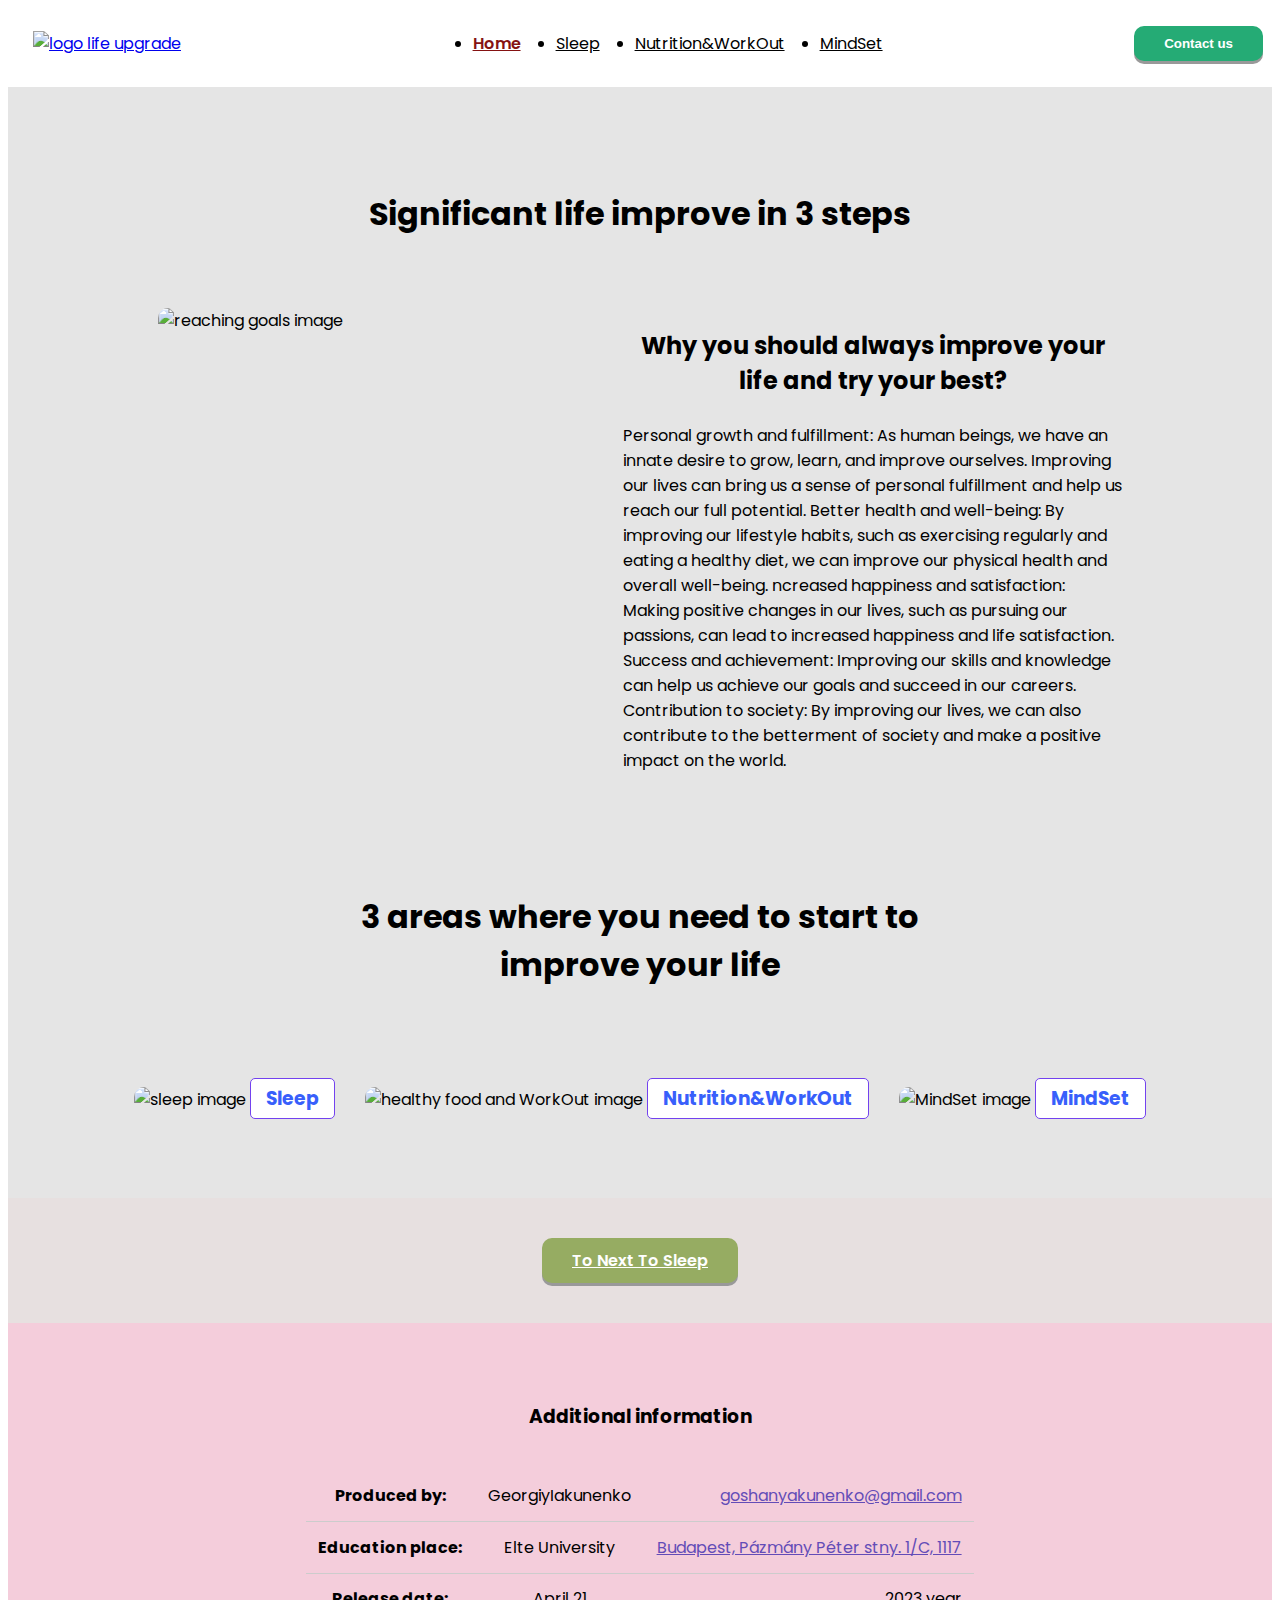
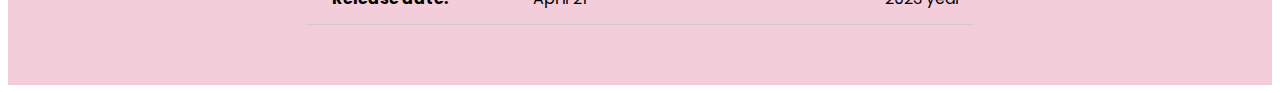
==== index.html @ 99c0b014 "Merge pull request #1 from GeorgeYakunenko/dev" ====
<!DOCTYPE html>
<html lang="en">

<head>
  <meta charset="UTF-8" />
  <meta http-equiv="X-UA-Compatible" content="IE=edge" />
  <meta name="viewport" content="width=device-width, initial-scale=1.0" />
  <title>Home</title>
  <link rel="stylesheet" href="css/reset.css" />
  <link rel="stylesheet" href="css/style.css" />
  <link rel="stylesheet" href="css/form.css" />
</head>

<body>
  <header class="header">
    <div class="container">
      <div class="header__wrapper">
        <a href="index.html"><img class="logo" src="img/Logo.png" alt="logo life upgrade" /></a>
        <nav class="menu">
          <ul class="menu-list">
            <li class="menu-list__item">
              <a class="menu-list__link" href="index.html">Home</a>
            </li>
            <li class="menu-list__item">
              <a class="menu-list__link" href="sleep.html">Sleep</a>
            </li>
            <li class="menu-list__item">
              <a class="menu-list__link" href="Nutrition&WorkOut.html">Nutrition&WorkOut</a>
            </li>
            <li class="menu-list__item">
              <a class="menu-list__link" href="MindSet.html">MindSet</a>
            </li>
          </ul>
        </nav>
        <div class="button-box">
          <button class="btn-contact btn-style">Contact us</button>
          <div class="menu-btn">
            <span class="menu-btn__span menu-btn__span--1"></span>
            <span class="menu-btn__span menu-btn__span--2"></span>
            <span class="menu-btn__span menu-btn__span--3"></span>
          </div>
        </div>
      </div>
    </div>
  </header>
  <main class="main">
    <div class="container">
      <section class="main-page">
        <h1 class="main-page__title title">Significant life improve in 3 steps</h1>
        <div class="main-page__reasons">
          <img class="main-page__img" src="img/HomePage/1.jpg" alt="reaching goals image" />
          <div class="main-page__text-box">
            <h2 class="main-page__subtitle">Why you should always improve your life and try your best?</h2>
            <div class="main-page__text">
              Personal growth and fulfillment: As human beings, we have an
              innate desire to grow, learn, and improve ourselves. Improving our
              lives can bring us a sense of personal fulfillment and help us
              reach our full potential. Better health and well-being: By
              improving our lifestyle habits, such as exercising regularly and
              eating a healthy diet, we can improve our physical health and
              overall well-being. ncreased happiness and satisfaction: Making
              positive changes in our lives, such as pursuing our passions, can
              lead to increased happiness and life satisfaction. Success and
              achievement: Improving our skills and knowledge can help us
              achieve our goals and succeed in our careers. Contribution to
              society: By improving our lives, we can also contribute to the
              betterment of society and make a positive impact on the world.
            </div>
          </div>
        </div>
      </section>
      <section class="areas">
        <h2 class="areas__title title">3 areas where you need to start to improve your life</h2>
        <div class="areas__items">
          <div class="areas__item">
            <img class="areas__item-img" src="img/HomePage/2.jpg" alt="sleep image" />
            <h3 class="areas__item-title">Sleep</h3>
          </div>
          <div class="areas__item">
            <img class="areas__item-img" src="img/HomePage/3.jpg" alt="healthy food and WorkOut image" />
            <h3 class="areas__item-title">Nutrition&WorkOut</h3>
          </div>
          <div class="areas__item">
            <img class="areas__item-img" src="img/HomePage/4.jpg" alt="MindSet image" />
            <h3 class="areas__item-title">MindSet</h3>
          </div>
        </div>
    </div>
    </section>
    <div class="buttons-nav__pages">
      <a class="buttons-nav__pages-item btn-style buttons-nav__pages-next" href="sleep.html">To Next To Sleep</a>
    </div>
  </main>
  <div class="pop-up-inner">
    <div class="pop-up">
      <div class="pop-up__top">
        <h3 class="pop-up__title">CONTACT US</h3>
        <button class="pop-up__btn"><img width="24px" src="img/close.svg" alt=""></button>
      </div>
      <form class="form" action="">
        <label class="form__name">
          <input class="form__input" placeholder="Please write your name" name="name" type="text">
        </label>
  
        <label class="form__radio">
          <span>Choose your gender:</span>
          <br>
          <input type="radio" name="gender" value="male"> Male
          <br>
          <input type="radio" name="gender" value="female"> Female
        </label>
  
        <label class="form__textarea">
          <textarea id="message" placeholder="Please write your message" name="message" required></textarea>
        </label>
  
        <label class="form__checkbox">
          I agree to the processing of my data <input type="checkbox" name="agree" value="yes"> 
        </label>
  
        <div class="form__btn-box">
          <button class="form__btn-clean btn-style" type="reset">Clean</button>
          <button class="form__btn-submit btn-style" type="submit">Send</button></div>
      </form>
    </div>
  </div>
  <footer class="footer">
    <div class="container">
      <div class="footer__wrapper">
        <h3 class="footer__title">Additional information</h3>
        <table class="footer__table">
          <tr class="footer__table-row">
            <td class="footer__table-column">Produced by:</td>
            <td class="footer__table-column">GeorgiyIakunenko</td>
            <td class="footer__table-column"><a class="footer__table-link"
                href="mailto:goshanyakunenko@gmail.com">goshanyakunenko@gmail.com</a></td>
          </tr>
          <tr class="footer__table-row">
            <td class="footer__table-column">Education place:</td>
            <td class="footer__table-column">Elte University</td>
            <td class="footer__table-column">
              <a class="footer__table-link"
                href="https://www.google.com/maps/place/Budapest,+P%C3%A1zm%C3%A1ny+P%C3%A9ter+stny.+1,+1117+Hungary/"
                target="_blank" rel="noopener noreferrer">Budapest, Pázmány Péter stny. 1/C, 1117</a>
            </td>
          </tr>
          <tr class="footer__table-row">
            <td class="footer__table-column">Release date:</td>
            <td class="footer__table-column">April 21</td>
            <td class="footer__table-column">2023 year</td>
          </tr>
        </table>
      </div>
    </div>
  </footer>
  <script src="js/index.js"></script>
</body>

</html>
---- css/style.css ----
@import url('https://fonts.googleapis.com/css2?family=Poppins:wght@400;600&display=swap');

html {
  font-size: 16px;
}

body {
  font-family: 'Poppins', sans-serif;
}



.container {
  max-width: 1230px;
  padding: 0 15px;
  margin: 0 auto;
}

.header {
  position: fixed;
  top: 0;
  width: 100%;
  background-color:#fff;
}

.header + .main   {
  padding-top: 101px;
}

.header__wrapper {
  padding: 15px 0;
  justify-content: space-between;
  display: flex;
  align-items: center;
}

.menu-list {
 display: flex;
 
}

.menu-list__link {
  color: #000;
}

.menu-list__link.active {
  font-weight: 600;
  color:rgb(133, 18, 18);
  text-decoration: underline;

}

.menu-list__item + .menu-list__item {
  margin-left: 35px;
}

.btn-style {
  border: none;
  background: #25AB75;
  border-radius: 10px;
  font-weight: 600;
  color: #fff;
  padding: 10px 30px;
  cursor: pointer;
  box-shadow: 0 3px #999;
}

.btn-style:hover {background-color: #3e8e41}

.btn-style:active {
  background-color: #3e8e41;
  box-shadow: 0 3px #666;
  transform: translateY(3px);
}

/* menu burger */

.button-box{
  display: flex;
  align-items:center;
}

.menu-btn {
  margin-left: 15px;
  display: flex;
  z-index: 999;
  flex-direction: column;
  justify-content: space-between;
  height: 28px;
  width: 28px;
  cursor: pointer;
  display: none;
}



.menu-btn__span {
  height: 3px;
  width: 100%;
  background-color: #333;
  border-radius: 5px;
  transition: all 0.2s ease-in-out;
}




/* title*/

.title , .sleep-info__title, .nutrition__title, .mindset__title {
  text-align: center;
  font-size: 2rem;
  margin-bottom: 70px;
}

/* main-page */ 
.main {
  background-color: #E5E5E5;
}
.main-page {
  padding: 60px 0;
}

.main-page__img {
  border-radius: 10px;
  max-width: auto;
}

.main-page__reasons {
  display: flex;
  justify-content: space-around;
}

.main-page__text-box {
  margin-left: 15px;
  max-width: 500px;
}

.main-page__subtitle {
  margin-bottom: 25px;
  text-align: center;
}



/* dsfsdfs */

.areas {
   padding: 60px 0 ; 
}

.areas__items {
  display: flex;
  flex-wrap: wrap;
  justify-content: center;
  grid-gap: 45px 30px;
}

.areas__item {
  text-align: center;
}

.areas__title {
  max-width: 650px;
  margin: 0 auto 70px;
}

.areas__item-title {
  color: #385ffb;
  padding: 5px 15px;
  display: inline-block;
  background-color:#fff;
  border:1px solid #7342ef;
  border-radius: 5px;
  transition: background-color 0.3s, color 0.3s;
  cursor: pointer;
}

.areas__item-title:hover {
  color: #ffffff;
  background-color: #385ffb;
  border:1px solid #7342ef;
}

.areas__item-img {
  border-radius: 10px;
  margin-bottom: 10px;
}

/* fotter */

.footer {
  background-color: #f4cddb;
  padding: 60px 0;
}

.footer__title {
  margin-bottom: 40px;
}

.footer__wrapper {
  
  text-align: center;
}

/*8*/

.footer__table {
  margin: 2rem 0;
  max-width: 700px;
  margin: 0 auto;
  border-collapse: collapse;
}

.footer__table-row {
  border-bottom: 1px solid #ccc;
}

.footer__table-column {
  padding: 0.8rem;
}

.footer__table-column:first-child {
  font-weight: bold;
}

.footer__table-column:nth-child(2) {
  text-align: center;
}

.footer__table-column:last-child {
  text-align: right;
}

.footer__table-link {
  color: #634cb7;
  text-decoration: underline;
}

.footer__table-link.visited {
  color: rgb(230, 62, 62);
  font-weight: 400;
}

.sleep-info__img {
  float: left;
  padding: 0 25px 25px 0;
}

.sleep-info {
  padding: 50px 0 60px;
}

.steps {
  background-color: #cacaca;
  padding: 60px 0;
  text-align: center;
}

.steps__title {
  margin-bottom: 40px;
}

.steps__item {
  text-align: start;
  padding: 5px;
  margin: 10px auto;
  max-width: 700px;
}

.steps__decor {
  height: 15px;
  width: 15px;
  margin-right: 10px;
  background-color: #be66df;
  border-radius: 50%;
  display: inline-block;
}

.steps-workout__text {
  font-weight: 600;
  color: #3e1818;
  margin: 70px auto 10px;
  max-width: 700px;
}

.buttons-nav__pages {
  background-color: #e7e0e0;
  padding: 40px 10px;
  display: flex;
  justify-content: center;
  grid-gap: 30px;
}

.buttons-nav__pages-item.buttons-nav__pages-next {
  background-color: #96ac62;
}

.buttons-nav__pages-item.buttons-nav__pages-next:hover {
  background-color: #5a6f28;
}

.buttons-nav__pages-item {
  background-color: #20949a
}

.buttons-nav__pages-item:hover {
  background-color: #244c4e
}

.nutrition {
  padding: 60px 0;
}

.mindset {
  padding: 60px 0;
}

.mindset__text {
  max-width: 800px;
  margin: 0 auto 40px;
}

.mindset__subtitle {
  font-size: 28px;
  color: #190b2c;
  text-align: center;
  margin-bottom: 35px;
}


.mindset-items {
  display: flex;
  grid-gap: 25px;
  justify-content: center;
  margin-bottom: 40px;
}

.mindset__text-item {
  padding: 10px 0;
}

.video {
  display: flex;
  justify-content: center;
  align-items: center;
  height: 400px;
  background-image: url('../img/mindSet/bg.jpg');
  background-size: cover;
  margin-bottom: 50px;
  margin: 0 auto;
}

.video-play__img {
  height: 125px;
  width: 125px;
}

/* media */


@media (max-width: 1200px) {
  .sleep-info__img {
    margin: 0 auto;
    float: none;
    padding-bottom: 50px;
  }
  .sleep-info__content {
    max-width: 700px;
    margin: 0 auto;
  }
}

@media (max-width: 992px) {

  .main-page__reasons {
    display: flex;
    flex-direction: column;
    align-items: center
  }

  .main-page__subtitle {
    margin-top: 50px;
  }

   .areas__item-img {
  max-width: 325px;
}
}

@media screen and (max-width: 768px) {

  .menu {
    display: block;
    position: fixed;
    top: 0;
    left: 0;
    height: 100vh;
    width: auto;
    padding: 15px;
    background-color: #f9f9f9;
    z-index: 998;
    transform: translateX(-110%);
    transition: transform 0.3s ease-in-out;
    box-shadow: 5px 0px 10px 0px #aaa;
  }

  body.active {
    overflow: hidden;
  }
  
  .menu-btn {
    display: flex;
  }

  .menu-list {
    flex-direction: column;
    justify-content: center;
    align-items: center;
    margin-top: 3rem;
  }

  .menu-list__item + .menu-list__item {
  margin-left: 0px;
  }

  .menu-list__item {
    margin: 20px 0;
  }

  .menu-list__link {
    font-size: 1.5rem;
  }

  .menu-btn.active .menu-btn__span--1 {
    transform: rotate(45deg) translate(11px, 6px);
  }

  .menu-btn.active .menu-btn__span--2 {
    opacity: 0;
  }

  .menu-btn.active .menu-btn__span--3 {
    transform: rotate(-45deg) translate(11px, -6px);
  }

  .menu-btn__span {
    background-color: #333;
  }

  .menu.active {
    transform: translateX(0);
  }


  .footer__table {
    display: block;
    width: 100%;
    overflow-x: auto;
  }

  .footer__table-row {
    display: flex;
    flex-wrap: wrap;
    justify-content: space-between;
    padding: 1rem 0;
  }

  .footer__table-column {
    flex-basis: 100%;
    text-align: center;
    padding: 0.5rem;
  }

  .footer__table-column:last-child {
    text-align: center;
  } 
}

@media (max-width: 500px) {
  .btn-contact {
    padding: 7px 15px;
  }

  .logo {
    max-width: 130px;
  }

  .menu-btn {
    margin-left: 10px;
  }

  .buttons-nav__pages {
    flex-direction: column;
    max-width: 300px;
    margin: 0 auto;
  }


}
---- css/form.css ----
.pop-up {
  display: none;
  position: fixed;
  top: 50%;
  left: 50%;
  background-color: #fff;
  transform: translate(-50%, -50%);
  border: 3px solid #f1f1f1;
  z-index: 1000;
  border-radius: 10px;
  width: 80%;
  padding: 25px;
}

.pop-up-inner.active {
    position: fixed;
    top: 0;
    left: 0;
    z-index: 1050;
    width: 100%;
    height: 100%;
    overflow: hidden;
    background-color: rgba(0,0,0,.5);
}

.pop-up__top {
  display: flex;
  justify-content: space-between;
  align-items: center;
}

.pop-up__title {
  font-size: 1.5rem;
}

.pop-up__btn {
  background-color: transparent;
  border: none;
  padding: 0;
  cursor: pointer;
}

.form {
  padding: 40px 10px;
  background-color: white;
}

.form__input {
  border: 1px solid #2c0c0c;
  padding: 10px 20px;
  width: 100%;
  margin-bottom: 5px;
}

.form__radio span {
  font-weight: 600;
  font-size: 1.2rem;
  display: inline-block;
  margin-bottom: 10px;
}
.form__radio {
  display: block;
  padding: 10px 20px;
  margin-bottom: 15px;
}

.form__textarea {
  display: block;
}

.form__textarea textarea {
  width: 100%;
  height: 175px;
  padding: 15px;
  border: 1px solid #2c0c0c;
  resize: none;
}

.form__checkbox {
  display: inline-block;
  margin: 10px 0 15px;
  font-weight: 600;
}

.form__btn-box {
  display: flex;
  justify-content: flex-end;
}

.form__btn-clean {
  background-color: rgb(217, 67, 67);
}

.form__btn-clean:hover {
  background-color: rgb(146, 20, 20);
}

.form__btn-submit {
  margin-left: 10px;
}

.pop-up.active {
  display: block;
}
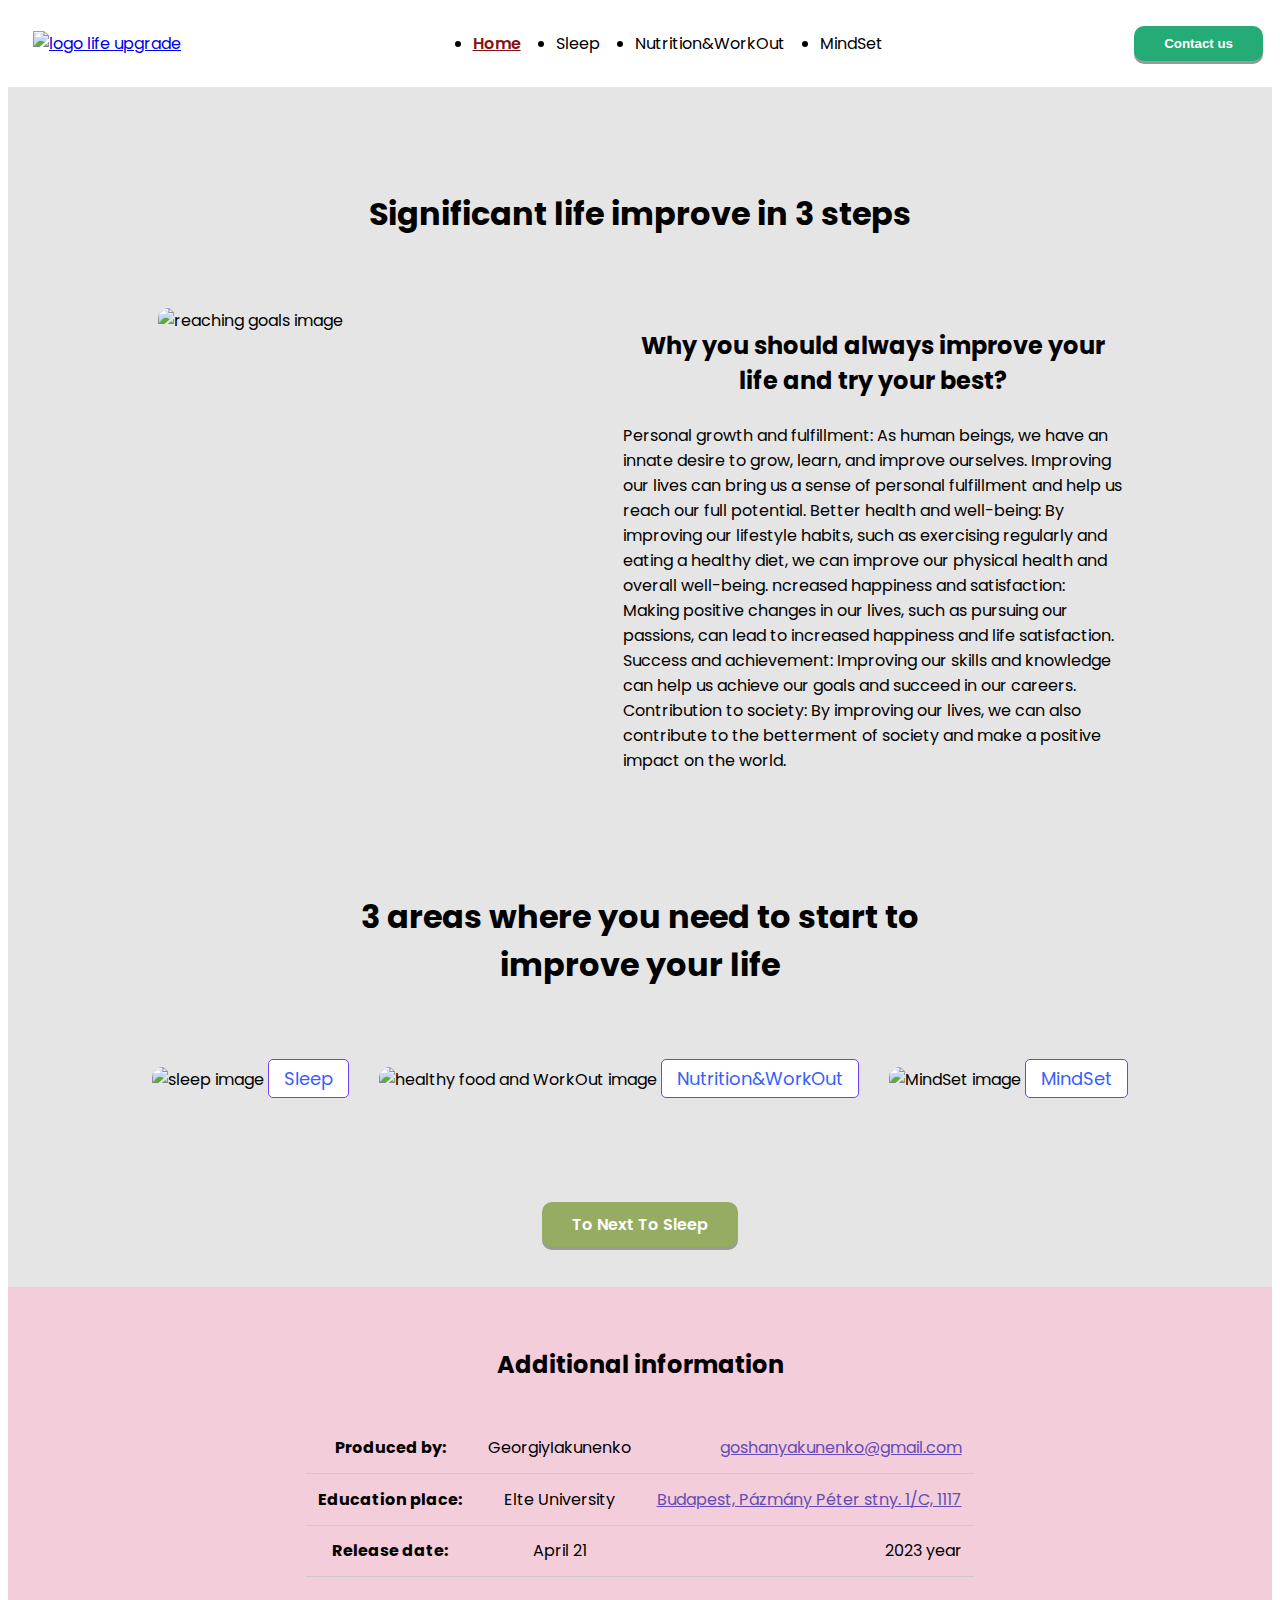
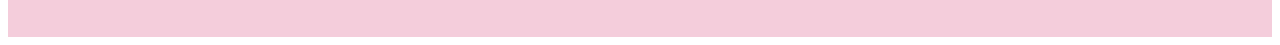
==== commit 9cf11135: "final 1.0" ====
--- a/index.html
+++ b/index.html
@@ -70,64 +70,63 @@
         </div>
       </section>
       <section class="areas">
-        <h2 class="areas__title title">3 areas where you need to start to improve your life</h2>
+        <h3 class="areas__title title">3 areas where you need to start to improve your life</h3>
         <div class="areas__items">
           <div class="areas__item">
             <img class="areas__item-img" src="img/HomePage/2.jpg" alt="sleep image" />
-            <h3 class="areas__item-title">Sleep</h3>
+            <a href="sleep.html" class="areas__item-title">Sleep</a>
           </div>
           <div class="areas__item">
             <img class="areas__item-img" src="img/HomePage/3.jpg" alt="healthy food and WorkOut image" />
-            <h3 class="areas__item-title">Nutrition&WorkOut</h3>
+            <a class="areas__item-title" href="Nutrition&WorkOut.html">Nutrition&WorkOut</a>
           </div>
           <div class="areas__item">
             <img class="areas__item-img" src="img/HomePage/4.jpg" alt="MindSet image" />
-            <h3 class="areas__item-title">MindSet</h3>
+            <a href="mindSet.html" class="areas__item-title">MindSet</a>
           </div>
         </div>
-    </div>
-    </section>
-    <div class="buttons-nav__pages">
-      <a class="buttons-nav__pages-item btn-style buttons-nav__pages-next" href="sleep.html">To Next To Sleep</a>
+      </section>
+      <div class="buttons-nav__pages">
+        <a class="buttons-nav__pages-item btn-style buttons-nav__pages-next" href="sleep.html">To Next To Sleep</a>
+      </div>
     </div>
   </main>
   <div class="pop-up-inner">
     <div class="pop-up">
       <div class="pop-up__top">
-        <h3 class="pop-up__title">CONTACT US</h3>
-        <button class="pop-up__btn"><img width="24px" src="img/close.svg" alt=""></button>
+        <div class="pop-up__title">CONTACT US</div>
+        <button class="pop-up__btn"><img src="img/close.svg" alt="close btn"></button>
       </div>
-      <form class="form" action="">
+      <form class="form" action="process.php" method="post">
         <label class="form__name">
           <input class="form__input" placeholder="Please write your name" name="name" type="text">
         </label>
-  
-        <label class="form__radio">
-          <span>Choose your gender:</span>
-          <br>
-          <input type="radio" name="gender" value="male"> Male
-          <br>
-          <input type="radio" name="gender" value="female"> Female
-        </label>
-  
+        <fieldset class="form__radio">
+          <legend>Choose your gender:</legend>
+          <label>
+            <input type="radio" name="gender" value="male"> Male
+          </label>
+          <label>
+            <input type="radio" name="gender" value="female"> Female
+          </label>
+        </fieldset>
         <label class="form__textarea">
           <textarea id="message" placeholder="Please write your message" name="message" required></textarea>
         </label>
-  
         <label class="form__checkbox">
-          I agree to the processing of my data <input type="checkbox" name="agree" value="yes"> 
+          I agree to the processing of my data <input type="checkbox" name="agree" value="yes">
         </label>
-  
         <div class="form__btn-box">
           <button class="form__btn-clean btn-style" type="reset">Clean</button>
-          <button class="form__btn-submit btn-style" type="submit">Send</button></div>
+          <button class="form__btn-submit btn-style" type="submit">Send</button>
+        </div>
       </form>
     </div>
   </div>
   <footer class="footer">
     <div class="container">
       <div class="footer__wrapper">
-        <h3 class="footer__title">Additional information</h3>
+        <div class="footer__title">Additional information</div>
         <table class="footer__table">
           <tr class="footer__table-row">
             <td class="footer__table-column">Produced by:</td>
--- a/css/style.css
+++ b/css/style.css
@@ -8,6 +8,9 @@
   font-family: 'Poppins', sans-serif;
 }
 
+a {
+  text-decoration: underline;
+}
 
 
 .container {
@@ -20,10 +23,11 @@
   position: fixed;
   top: 0;
   width: 100%;
-  background-color:#fff;
-}
-
-.header + .main   {
+  background-color: #fff;
+  z-index: 999;
+}
+
+.header+.main {
   padding-top: 101px;
 }
 
@@ -35,22 +39,23 @@
 }
 
 .menu-list {
- display: flex;
- 
+  display: flex;
+
 }
 
 .menu-list__link {
   color: #000;
+  text-decoration: none;
 }
 
 .menu-list__link.active {
   font-weight: 600;
-  color:rgb(133, 18, 18);
+  color: rgb(133, 18, 18);
   text-decoration: underline;
 
 }
 
-.menu-list__item + .menu-list__item {
+.menu-list__item+.menu-list__item {
   margin-left: 35px;
 }
 
@@ -65,7 +70,9 @@
   box-shadow: 0 3px #999;
 }
 
-.btn-style:hover {background-color: #3e8e41}
+.btn-style:hover {
+  background-color: #3e8e41
+}
 
 .btn-style:active {
   background-color: #3e8e41;
@@ -75,14 +82,13 @@
 
 /* menu burger */
 
-.button-box{
-  display: flex;
-  align-items:center;
+.button-box {
+  display: flex;
+  align-items: center;
 }
 
 .menu-btn {
   margin-left: 15px;
-  display: flex;
   z-index: 999;
   flex-direction: column;
   justify-content: space-between;
@@ -107,23 +113,26 @@
 
 /* title*/
 
-.title , .sleep-info__title, .nutrition__title, .mindset__title {
+.title,
+.sleep-info__title,
+.nutrition__title,
+.mindset__title {
   text-align: center;
   font-size: 2rem;
   margin-bottom: 70px;
 }
 
-/* main-page */ 
+/* main-page */
 .main {
   background-color: #E5E5E5;
 }
+
 .main-page {
   padding: 60px 0;
 }
 
 .main-page__img {
   border-radius: 10px;
-  max-width: auto;
 }
 
 .main-page__reasons {
@@ -146,7 +155,7 @@
 /* dsfsdfs */
 
 .areas {
-   padding: 60px 0 ; 
+  padding: 60px 0;
 }
 
 .areas__items {
@@ -166,11 +175,13 @@
 }
 
 .areas__item-title {
+  font-size: 18px;
   color: #385ffb;
+  text-decoration: none;
   padding: 5px 15px;
   display: inline-block;
-  background-color:#fff;
-  border:1px solid #7342ef;
+  background-color: #fff;
+  border: 1px solid #7342ef;
   border-radius: 5px;
   transition: background-color 0.3s, color 0.3s;
   cursor: pointer;
@@ -179,7 +190,7 @@
 .areas__item-title:hover {
   color: #ffffff;
   background-color: #385ffb;
-  border:1px solid #7342ef;
+  border: 1px solid #7342ef;
 }
 
 .areas__item-img {
@@ -195,18 +206,19 @@
 }
 
 .footer__title {
+  font-size: 24px;
+  font-weight: bold;
   margin-bottom: 40px;
 }
 
 .footer__wrapper {
-  
+
   text-align: center;
 }
 
 /*8*/
 
 .footer__table {
-  margin: 2rem 0;
   max-width: 700px;
   margin: 0 auto;
   border-collapse: collapse;
@@ -258,7 +270,40 @@
 }
 
 .steps__title {
-  margin-bottom: 40px;
+  margin: 40px 0;
+  font-size: 20px;
+}
+
+.workout__title {
+  font-size: 30px;
+  text-align: center;
+  margin-bottom: 45px;
+}
+
+article {
+  padding: 15px;
+}
+
+aside {
+  color: white;
+  background-color: rgb(122, 144, 136);
+  padding: 15px;
+  max-width: 600px;
+  border-radius: 10px;
+  margin-bottom: 15px;
+}
+
+aside h5 {
+  color: rgb(144, 192, 218);
+  font-size: 18px;
+}
+
+.aside__link:visited {
+  color: rgb(27, 1, 1);
+}
+
+article header {
+  margin-bottom: 15px;
 }
 
 .steps__item {
@@ -285,7 +330,6 @@
 }
 
 .buttons-nav__pages {
-  background-color: #e7e0e0;
   padding: 40px 10px;
   display: flex;
   justify-content: center;
@@ -301,15 +345,31 @@
 }
 
 .buttons-nav__pages-item {
-  background-color: #20949a
+  text-decoration: none;
+  background-color: #20949a;
 }
 
 .buttons-nav__pages-item:hover {
-  background-color: #244c4e
+  background-color: #244c4e;
 }
 
 .nutrition {
   padding: 60px 0;
+}
+
+.workout__content {
+  float: right;
+  padding: 15px;
+}
+
+.nutrition__img {
+  float: left;
+  padding: 15px;
+
+}
+
+.nutrition__text {
+  padding: 15px;
 }
 
 .mindset {
@@ -341,14 +401,34 @@
 }
 
 .video {
+  position: absolute;
+  top: 0;
+  left: 0;
+  width: 100%;
+  height: 100%;
+  z-index: -1;
+}
+
+.video.active {
+  z-index: 1;
+}
+
+.video-wrapper.active {
+  background-image: none;
+}
+
+.video-wrapper {
+  background-image: url('../img/mindSet/bg.jpg');
+  position: relative;
+  width: 800px;
+  margin: 0 auto;
+  height: 400px;
+  /* Set the desired height for your video */
+  background-size: cover;
+  background-position: center;
   display: flex;
   justify-content: center;
   align-items: center;
-  height: 400px;
-  background-image: url('../img/mindSet/bg.jpg');
-  background-size: cover;
-  margin-bottom: 50px;
-  margin: 0 auto;
 }
 
 .video-play__img {
@@ -356,7 +436,17 @@
   width: 125px;
 }
 
+figcaption {
+  text-align: center;
+  margin-top: 5px;
+}
+
+body.active {
+  overflow: hidden;
+}
+
 /* media */
+
 
 
 @media (max-width: 1200px) {
@@ -365,6 +455,7 @@
     float: none;
     padding-bottom: 50px;
   }
+
   .sleep-info__content {
     max-width: 700px;
     margin: 0 auto;
@@ -383,9 +474,22 @@
     margin-top: 50px;
   }
 
-   .areas__item-img {
-  max-width: 325px;
-}
+  .areas__item-img {
+    max-width: 325px;
+  }
+
+  .nutrition__img {
+    float: none;
+    margin: 0 auto;
+    padding: 15px;
+
+  }
+}
+
+@media (max-width: 860px) {
+  .video-wrapper {
+    width: 100%;
+  }
 }
 
 @media screen and (max-width: 768px) {
@@ -402,13 +506,11 @@
     z-index: 998;
     transform: translateX(-110%);
     transition: transform 0.3s ease-in-out;
-    box-shadow: 5px 0px 10px 0px #aaa;
-  }
-
-  body.active {
-    overflow: hidden;
-  }
-  
+    box-shadow: 5px 0 10px 0 #aaa;
+  }
+
+
+
   .menu-btn {
     display: flex;
   }
@@ -420,8 +522,8 @@
     margin-top: 3rem;
   }
 
-  .menu-list__item + .menu-list__item {
-  margin-left: 0px;
+  .menu-list__item+.menu-list__item {
+    margin-left: 0;
   }
 
   .menu-list__item {
@@ -474,7 +576,7 @@
 
   .footer__table-column:last-child {
     text-align: center;
-  } 
+  }
 }
 
 @media (max-width: 500px) {
@@ -496,6 +598,11 @@
     margin: 0 auto;
   }
 
-
-}
-
+  .mindset-items {
+    flex-direction: column;
+    align-items: center;
+    justify-content: center;
+
+  }
+
+}--- a/css/form.css
+++ b/css/form.css
@@ -101,4 +101,10 @@
 
 .pop-up.active {
   display: block;
+}
+
+@media (max-width: 600px) {
+  .pop-up {
+    width: 92%;
+  }
 }